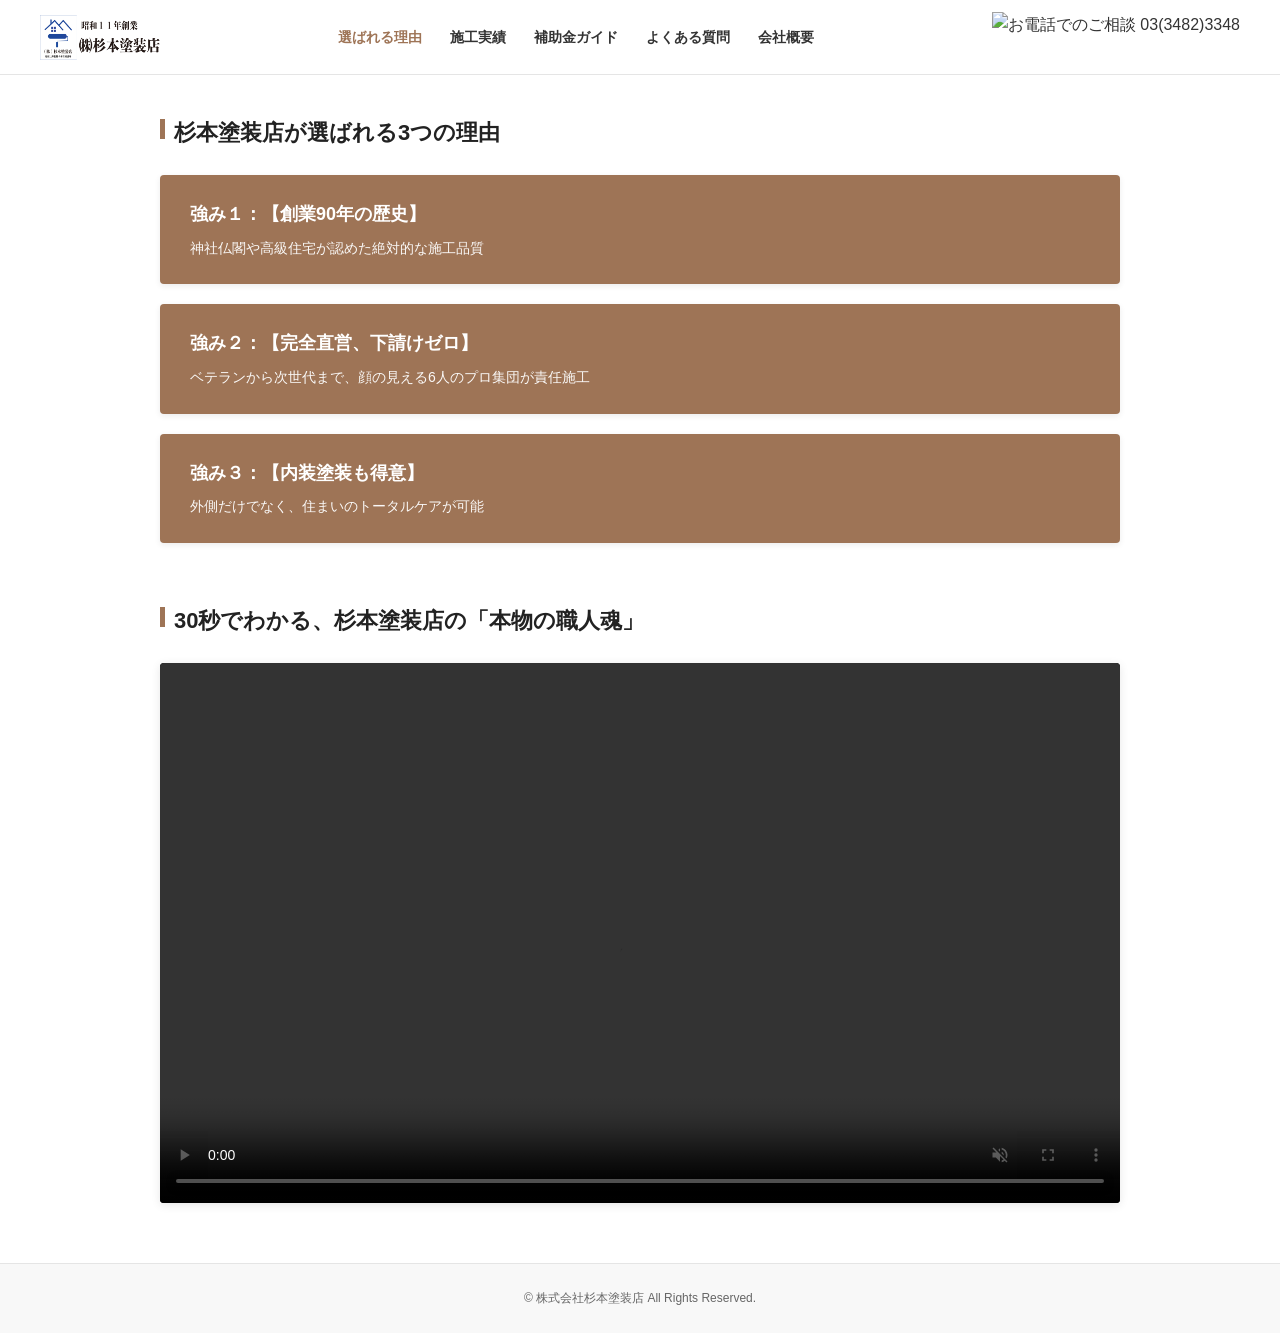
==== reason.html @ 733eda1d "Add files via upload" ====
<!DOCTYPE html>
<html lang="ja">
<head>
  <meta charset="UTF-8">
  <meta name="viewport" content="width=device-width, initial-scale=1.0">
  <title>選ばれる理由 | 株式会社杉本塗装店</title>
  <!-- ファビコン設定 -->
  <link rel="icon" href="images/logo.jpg">
  <!-- 共通CSS読み込み -->
  <link rel="stylesheet" href="css/style.css">
</head>
<body>

  <!-- ヘッダー -->
  <header class="site-header">
    <div class="header-logo">
      <a href="index.html">
        <img src="images/company-logo.png" alt="株式会社杉本塗装店">
      </a>
    </div>
    <nav class="header-nav">
      <ul>
        <li><a href="reason.html" class="active">選ばれる理由</a></li>
        <li><a href="beforeafter.html">施工実績</a></li>
        <li><a href="subsidy.html">補助金ガイド</a></li>
        <li><a href="faq.html">よくある質問</a></li>
        <li><a href="contact.html">会社概要</a></li>
      </ul>
    </nav>
    <div class="header-tel">
      <a href="contact.html">
        <img src="images/tel.png" alt="お電話でのご相談 03(3482)3348">
      </a>
    </div>
  </header>

  <!-- メインコンテンツ -->
  <main>
    <div class="main-container">
      <h2 class="section-title">杉本塗装店が選ばれる3つの理由</h2>
      <div class="reasons-list">
        <div class="reason-card">
          <h3>強み１：【創業90年の歴史】</h3>
          <p>神社仏閣や高級住宅が認めた絶対的な施工品質</p>
        </div>
        <div class="reason-card">
          <h3>強み２：【完全直営、下請けゼロ】</h3>
          <p>ベテランから次世代まで、顔の見える6人のプロ集団が責任施工</p>
        </div>
        <div class="reason-card">
          <h3>強み３：【内装塗装も得意】</h3>
          <p>外側だけでなく、住まいのトータルケアが可能</p>
        </div>
      </div>

      <h2 class="section-title">30秒でわかる、杉本塗装店の「本物の職人魂」</h2>
      <div class="video-wrapper">
        <video src="images/movie-sugimoto.mp4" autoplay muted playsinline loop controls></video>
      </div>
    </div>
  </main>

  <!-- フッター -->
  <footer class="site-footer">
    <p>&copy; 株式会社杉本塗装店 All Rights Reserved.</p>
  </footer>

</body>
</html>
---- css/style.css ----
@charset "utf-8";

/* --- リセット＆基本設定 --- */
* {
  box-sizing: border-box;
  margin: 0;
  padding: 0;
}
body {
  font-family: "Hiragino Kaku Gothic ProN", "メイリオ", sans-serif;
  color: #333333;
  background-color: #FFFFFF;
  line-height: 1.6;
}
a {
  text-decoration: none;
  color: inherit;
}
img {
  max-width: 100%;
  height: auto;
  vertical-align: bottom;
}

/* --- 共通ヘッダー --- */
.site-header {
  width: 100%;
  background-color: #FFFFFF;
  border-bottom: 1px solid #E5E5E5;
  padding: 12px 40px;
  position: sticky;
  top: 0;
  z-index: 100;
  display: flex;
  justify-content: space-between;
  align-items: center;
}
.header-logo img {
  height: 45px;
  width: auto;
  display: block;
}
.header-nav ul {
  display: flex !important;
  flex-direction: row !important;
  align-items: center !important;
  gap: 28px !important;
  list-style: none !important;
  margin: 0 !important;
  padding: 0 !important;
}
.header-nav a {
  font-size: 14px;
  font-weight: bold;
  color: #333333;
}
.header-nav a:hover,
.header-nav a.active {
  color: #9E7456;
}
.header-tel img {
  height: 50px;
  width: auto;
  display: block;
}

/* --- 共通フッター --- */
.site-footer {
  background-color: #F8F8F8;
  padding: 25px 20px;
  text-align: center;
  font-size: 12px;
  color: #666666;
  margin-top: 60px;
  border-top: 1px solid #E5E5E5;
}

/* --- 共通ページタイトル --- */
.main-container {
  max-width: 1000px;
  margin: 40px auto;
  padding: 0 20px;
}
.page-title {
  font-size: 24px;
  font-weight: bold;
  margin-bottom: 8px;
  color: #222;
  position: relative;
  padding-left: 14px;
}
.page-title::before {
  content: "";
  position: absolute;
  left: 0;
  top: 4px;
  width: 5px;
  height: 22px;
  background-color: #9E7456;
}
.page-subtitle {
  font-size: 14px;
  color: #666;
  margin-bottom: 40px;
  line-height: 1.8;
}

/* --- 各ページ固有のスタイル --- */
/* トップページ用 */
.main-section {
  max-width: 1100px;
  margin: 30px auto;
  padding: 0 20px;
}
.hero-box {
  display: flex;
  width: 100%;
  box-shadow: 0 2px 10px rgba(0,0,0,0.08);
}
.hero-text-area {
  flex: 1;
  background-color: #9E7456;
  color: #FFFFFF;
  padding: 45px 40px;
  display: flex;
  flex-direction: column;
  justify-content: space-between;
}
.hero-badge {
  display: inline-block;
  background-color: #E6DCD5;
  color: #333333;
  font-size: 13px;
  font-weight: bold;
  padding: 5px 12px;
  border-radius: 2px;
  margin-bottom: 20px;
  width: fit-content;
}
.hero-title {
  font-size: 30px;
  font-weight: normal;
  line-height: 1.4;
  margin-bottom: 25px;
  letter-spacing: 0.5px;
}
.hero-desc {
  font-size: 14px;
  line-height: 1.8;
  opacity: 0.95;
}
.hero-btn {
  display: inline-block;
  background-color: #FF3B30;
  color: #FFFFFF;
  font-size: 14px;
  font-weight: bold;
  padding: 12px 36px;
  border-radius: 2px;
  box-shadow: 0 2px 4px rgba(0,0,0,0.2);
  margin-top: 30px;
}
.hero-img-area {
  flex: 1.1;
}
.hero-img-area img {
  width: 100%;
  height: 100%;
  object-fit: cover;
  display: block;
}
.counter-box {
  display: flex;
  justify-content: space-around;
  background-color: #FFFFFF;
  padding: 35px 10px;
  margin-top: 15px;
  text-align: center;
}
.counter-item .number {
  font-size: 36px;
  font-weight: bold;
  color: #FF3B30;
  font-family: 'Times New Roman', Georgia, serif;
  line-height: 1;
}
.counter-item .label {
  font-size: 11px;
  color: #444444;
  margin-top: 8px;
}

/* 選ばれる理由ページ用 */
.section-title {
  font-size: 22px;
  font-weight: bold;
  margin-bottom: 25px;
  position: relative;
  padding-left: 14px;
  color: #222;
}
.section-title::before {
  content: "";
  position: absolute;
  left: 0;
  top: 4px;
  width: 5px;
  height: 20px;
  background-color: #9E7456;
}
.reasons-list {
  display: flex;
  flex-direction: column;
  gap: 20px;
  margin-bottom: 60px;
}
.reason-card {
  background-color: #9E7456;
  color: #FFFFFF;
  padding: 25px 30px;
  border-radius: 4px;
  box-shadow: 0 2px 6px rgba(0,0,0,0.08);
}
.reason-card h3 {
  font-size: 18px;
  margin-bottom: 8px;
  font-weight: bold;
}
.reason-card p {
  font-size: 14px;
  opacity: 0.95;
}
.video-wrapper {
  width: 100%;
  aspect-ratio: 16/9;
  background: #000;
  border-radius: 4px;
  overflow: hidden;
  box-shadow: 0 2px 10px rgba(0,0,0,0.1);
}
.video-wrapper video {
  width: 100%;
  height: 100%;
  object-fit: cover;
  display: block;
}

/* 施工実績ページ用 */
.case-section {
  margin-bottom: 50px;
}
.case-title {
  font-size: 18px;
  font-weight: bold;
  color: #9E7456;
  margin-bottom: 15px;
}
.comparison-card {
  display: flex;
  align-items: center;
  background-color: #F9F8F6;
  padding: 25px;
  border-radius: 6px;
  box-shadow: 0 2px 6px rgba(0,0,0,0.05);
  gap: 20px;
}
.comparison-item {
  flex: 1;
}
.comparison-item p {
  font-size: 13px;
  font-weight: bold;
  margin-bottom: 8px;
  color: #444;
}
.comparison-item img {
  width: 100%;
  height: 240px;
  object-fit: cover;
  border-radius: 4px;
  border: 1px solid #ddd;
}
.comparison-caption {
  font-size: 12px;
  color: #666;
  margin-top: 6px;
  text-align: center;
}
.comparison-arrow {
  font-size: 28px;
  color: #9E7456;
  font-weight: bold;
  text-align: center;
  flex-shrink: 0;
}

/* 補助金ガイドページ用 */
.subsidy-grid {
  display: grid;
  grid-template-columns: repeat(3, 1fr);
  gap: 20px;
  margin-bottom: 50px;
}
.subsidy-card {
  background-color: #9E7456;
  color: #FFFFFF;
  padding: 30px 22px;
  border-radius: 6px;
  box-shadow: 0 2px 8px rgba(0,0,0,0.08);
  display: flex;
  flex-direction: column;
}
.subsidy-area-name {
  font-size: 20px;
  font-weight: bold;
  text-align: center;
  padding-bottom: 12px;
  margin-bottom: 18px;
  border-bottom: 1px solid rgba(255, 255, 255, 0.4);
}
.subsidy-content {
  font-size: 14px;
  line-height: 1.8;
  flex-grow: 1;
}
.subsidy-link {
  margin-top: 20px;
  font-size: 12px;
  word-break: break-all;
}
.subsidy-link a {
  color: #FFFFFF;
  text-decoration: underline;
  transition: opacity 0.2s;
}
.subsidy-link a:hover {
  opacity: 0.7;
}

/* よくある質問ページ用 */
.qa-index {
  background-color: #F9F8F6;
  border: 1px solid #E5E5E5;
  padding: 20px 30px;
  border-radius: 6px;
  margin-bottom: 40px;
}
.qa-index p {
  font-weight: bold;
  margin-bottom: 10px;
  color: #9E7456;
}
.qa-index ul {
  list-style: disc;
  padding-left: 20px;
}
.qa-index li {
  margin-bottom: 6px;
  font-size: 14px;
}
.qa-index a {
  color: #333;
}
.qa-index a:hover {
  color: #9E7456;
  text-decoration: underline;
}
.qa-box {
  margin-bottom: 45px;
  background: #FFFFFF;
  border: 1px solid #EAEAEA;
  border-radius: 6px;
  box-shadow: 0 2px 5px rgba(0,0,0,0.03);
  overflow: hidden;
}
.qa-question {
  background-color: #9E7456;
  color: #FFFFFF;
  padding: 16px 20px;
  font-size: 16px;
  font-weight: bold;
  display: flex;
  align-items: flex-start;
  gap: 10px;
}
.qa-question span {
  background-color: #FFFFFF;
  color: #9E7456;
  width: 26px;
  height: 26px;
  display: flex;
  align-items: center;
  justify-content: center;
  border-radius: 4px;
  font-size: 14px;
  flex-shrink: 0;
}
.qa-answer {
  padding: 25px 20px;
  font-size: 14px;
  color: #444444;
  line-height: 1.8;
}
.qa-answer p {
  margin-bottom: 15px;
}
.qa-answer p:last-child {
  margin-bottom: 0;
}

/* 会社概要ページ用 */
.president-section {
  background-color: #F9F8F6;
  border: 1px solid #E5E5E5;
  padding: 40px;
  border-radius: 8px;
  margin-bottom: 60px;
}
.president-header {
  display: flex;
  gap: 30px;
  align-items: flex-start;
  margin-bottom: 30px;
}
.president-img-box {
  width: 200px;
  flex-shrink: 0;
  text-align: center;
}
.president-img-box img {
  width: 100%;
  border-radius: 6px;
  border: 1px solid #ddd;
  margin-bottom: 10px;
}
.president-img-box p {
  font-size: 13px;
  font-weight: bold;
  color: #444;
}
.president-catch {
  font-size: 20px;
  font-weight: bold;
  color: #9E7456;
  line-height: 1.5;
}
.interview-body h3 {
  font-size: 17px;
  color: #9E7456;
  margin: 25px 0 10px;
  border-bottom: 2px solid #9E7456;
  padding-bottom: 5px;
}
.interview-body h3:first-of-type {
  margin-top: 0;
}
.interview-body p {
  font-size: 14px;
  margin-bottom: 15px;
  text-align: justify;
}
.interview-q {
  font-weight: bold;
  color: #222;
  margin-top: 20px;
}
.interview-a {
  color: #444;
}
.info-grid {
  display: grid;
  grid-template-columns: 1fr 1fr;
  gap: 30px;
  margin-bottom: 50px;
}
.info-card {
  background: #FFFFFF;
  border: 1px solid #E5E5E5;
  padding: 30px;
  border-radius: 8px;
  box-shadow: 0 2px 5px rgba(0,0,0,0.03);
}
.info-card h2 {
  font-size: 18px;
  font-weight: bold;
  margin-bottom: 20px;
  color: #9E7456;
  border-bottom: 1px solid #E5E5E5;
  padding-bottom: 8px;
}
.contact-box-inner {
  background-color: #E63946;
  color: #FFFFFF;
  padding: 20px;
  border-radius: 6px;
  text-align: center;
  margin-bottom: 20px;
}
.contact-box-inner p.label {
  font-size: 12px;
  margin-bottom: 4px;
}
.contact-box-inner p.tel-num {
  font-size: 22px;
  font-weight: bold;
  letter-spacing: 1px;
}
.contact-box-inner p.time {
  font-size: 11px;
  margin-top: 5px;
  opacity: 0.9;
}
.company-profile-text p {
  font-size: 14px;
  margin-bottom: 10px;
}

/* --- レスポンシブ対応 --- */
@media screen and (max-width: 850px) {
  .subsidy-grid {
    grid-template-columns: 1fr;
  }
}
@media screen and (max-width: 768px) {
  .comparison-card {
    flex-direction: column;
  }
  .comparison-arrow {
    transform: rotate(90deg);
    margin: 10px 0;
  }
  .president-header {
    flex-direction: column;
    align-items: center;
    text-align: center;
  }
  .info-grid {
    grid-template-columns: 1fr;
  }
}
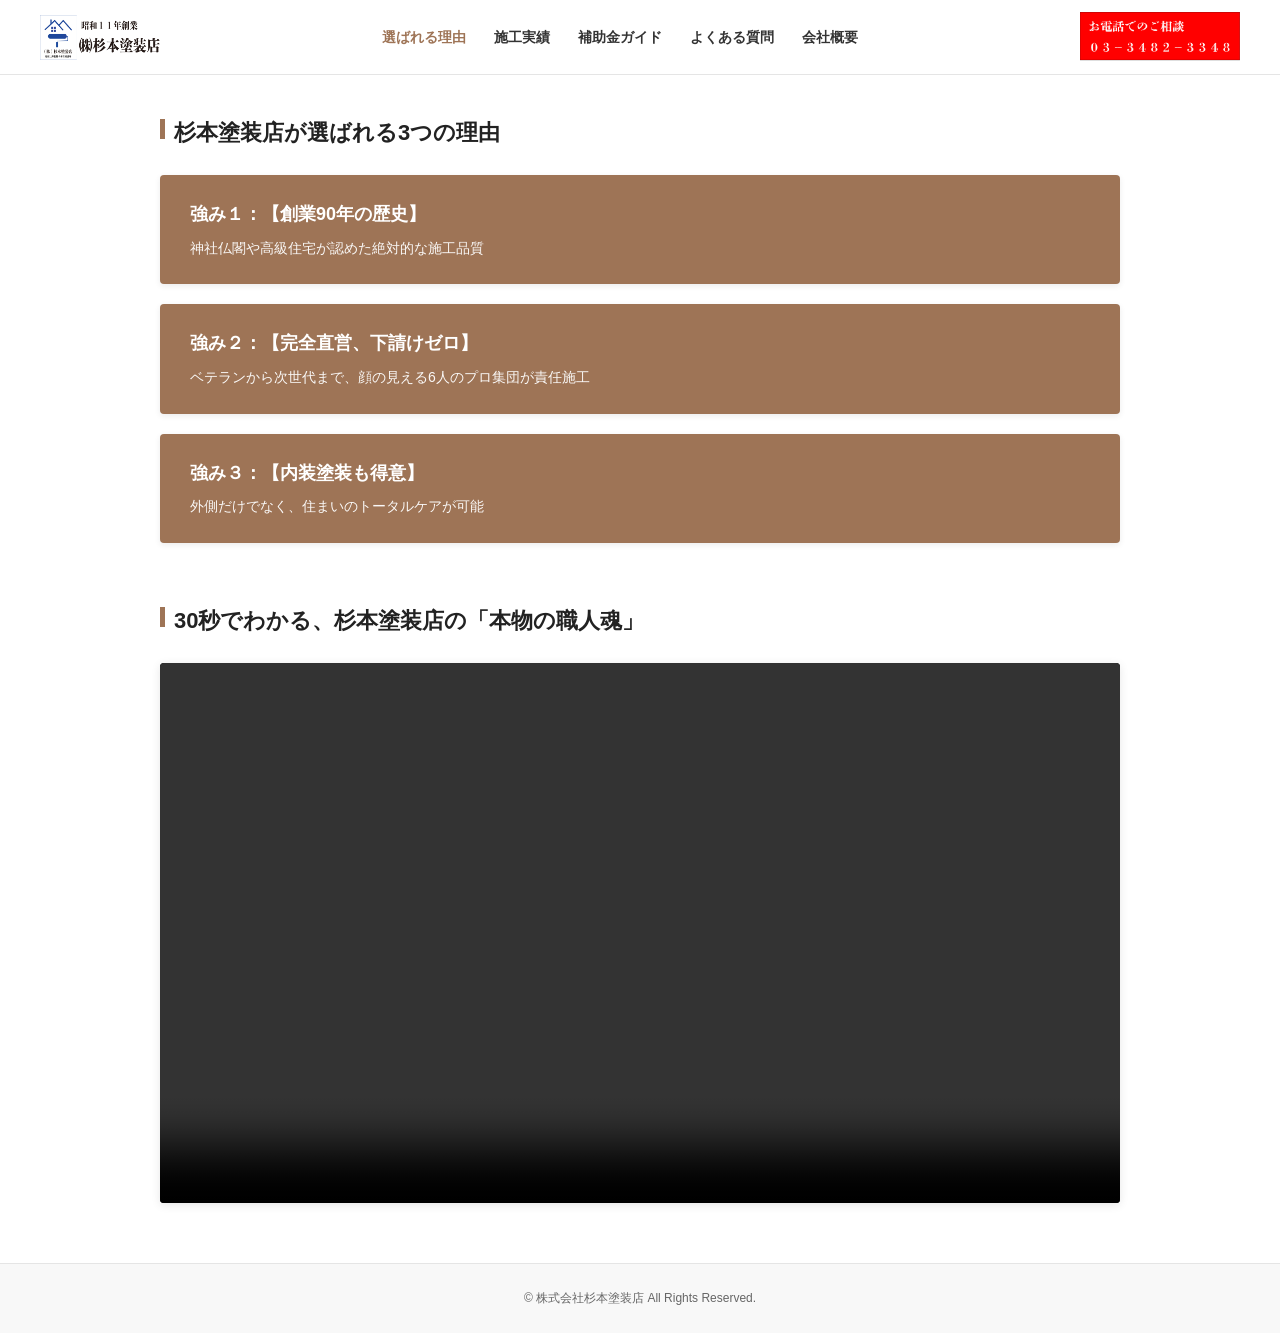
==== commit e7941fc1: "Update reason.html" ====
--- a/reason.html
+++ b/reason.html
@@ -55,7 +55,7 @@
 
       <h2 class="section-title">30秒でわかる、杉本塗装店の「本物の職人魂」</h2>
       <div class="video-wrapper">
-        <video src="images/movie-sugimoto.mp4" autoplay muted playsinline loop controls></video>
+        <video src="images/movie-sugimoto-compressed.mp4" autoplay muted playsinline loop controls></video>
       </div>
     </div>
   </main>
@@ -66,4 +66,4 @@
   </footer>
 
 </body>
-</html>+</html>
